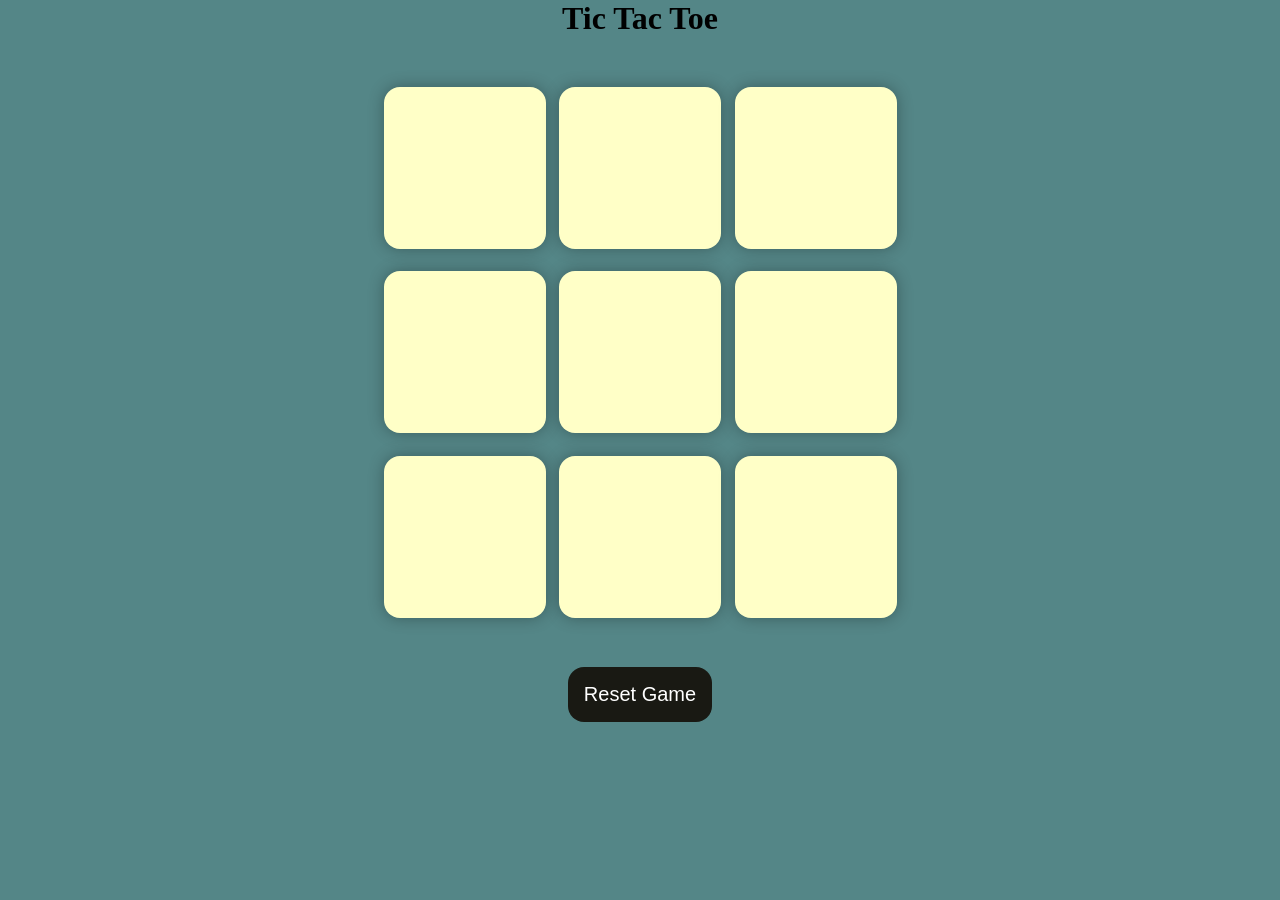
==== Learning-Language-JavaScript/Lecture-Shradha-Khapra-Javascript/Lectures/lec9/index.html @ 5dbe9f49 "recent updates" ====
<!DOCTYPE html>
<html lang="en">
<head>
    <meta charset="UTF-8">
    <meta name="viewport" content="width=device-width, initial-scale=1.0">
    <title>Tic-Tac-Toe Game</title>
    <link rel="stylesheet" href="style.css">
</head>
<body>
    <div class="msg-container hide">
        <p id ="msg"> Winner</p>
        <button id = "new-btn"> New Game</button>
    </div>
    <main>
        <h1>Tic Tac Toe</h1>
        <div class = "container">
            <div class = "game">
                <button class = "box"> </button>
                <button class = "box"> </button>
                <button class = "box"> </button>
                <button class = "box"> </button>
                <button class = "box"> </button>
                <button class = "box"> </button>
                <button class = "box"> </button>
                <button class = "box"> </button>
                <button class = "box"> </button>
            </div>
        </div>
        <button id = "reset-btn"> Reset Game</button>
    </main>
    <script src = "app.js"> </script>
</body>
</html>
---- Learning-Language-JavaScript/Lecture-Shradha-Khapra-Javascript/Lectures/lec9/style.css ----
*{ /* general */
    margin: 0;
    padding: 0;
}

body{
    background-color: #548687;
    text-align: center;
}

.container{ /* class */
    height: 70vh;
    display: flex;
    justify-content: center;
    align-items: center;
}

.game{
    height: 60vmin;
    width: 60vmin;
    display: flex;
    flex-wrap: wrap;
    justify-content: center;
    align-items: center;
    gap: 1.5vmin;
}

.box{
    height: 18vmin;
    width: 18vmin;
    border-radius: 1rem;
    border: none;
    box-shadow: 0 0 1rem rgba(0,0,0,0.3);
    font-size: 8vmin;
    color: #B0413E;
    background-color: #ffffc7;
}

#reset-btn{
    padding: 1rem;
    font-size: 1.25rem;
    background-color: #191913;
    color: white;
    border-radius: 1rem;
    border: none;
}

#new-btn{
    padding: 1rem;
    font-size: 1.25rem;
    background-color: #191913;
    color: white;
    border-radius: 1rem;
    border: none;
}

#msg{
    color:#ffffc7;
    font-size: 5vmin;
} 

.msg-container{
    height: 100vmin;
    display: flex;
    justify-content: center;
    align-items: center;
    flex-direction: column;
    gap: 4rem;
}

.hide{
    display: none;
}
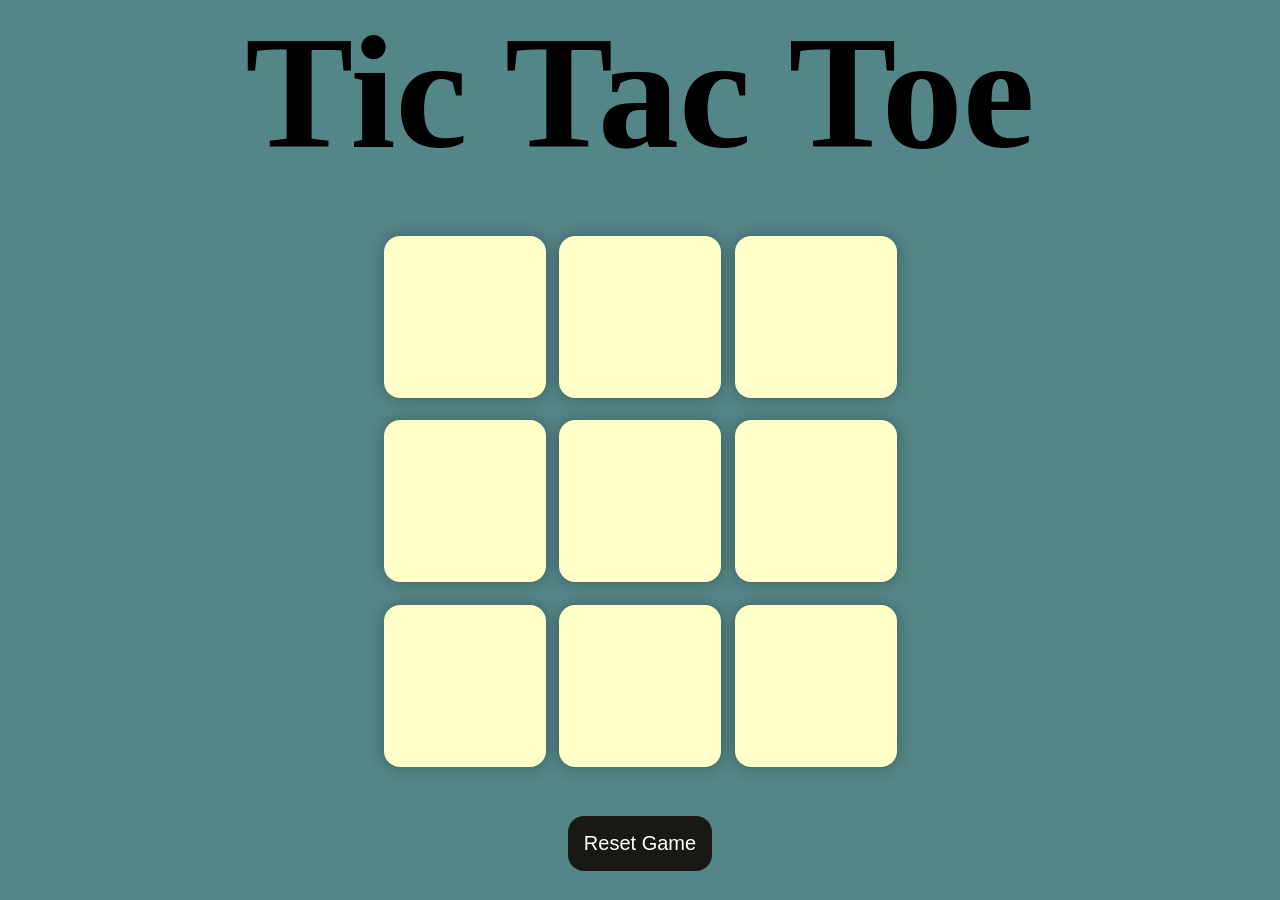
==== commit 09bd5e81: "new game unlocked" ====
--- a/Learning-Language-JavaScript/Lecture-Shradha-Khapra-Javascript/Lectures/lec9/index.html
+++ b/Learning-Language-JavaScript/Lecture-Shradha-Khapra-Javascript/Lectures/lec9/index.html
@@ -7,12 +7,18 @@
     <link rel="stylesheet" href="style.css">
 </head>
 <body>
-    <div class="msg-container hide">
+    <!-- <div class="msg-container hide">
         <p id ="msg"> Winner</p>
         <button id = "new-btn"> New Game</button>
-    </div>
+    </div> -->
     <main>
-        <h1>Tic Tac Toe</h1>
+        <h1 id="main-heading">Tic Tac Toe</h1>
+
+        <div class="msg-container hide">
+        <p id ="msg"> Winner</p>
+        <button id = "new-btn"> New Game</button>
+       </div>
+
         <div class = "container">
             <div class = "game">
                 <button class = "box"> </button>
@@ -26,7 +32,7 @@
                 <button class = "box"> </button>
             </div>
         </div>
-        <button id = "reset-btn"> Reset Game</button>
+        <button id = "reset-btn" class ="btn"> Reset Game</button>
     </main>
     <script src = "app.js"> </script>
 </body>
--- a/Learning-Language-JavaScript/Lecture-Shradha-Khapra-Javascript/Lectures/lec9/style.css
+++ b/Learning-Language-JavaScript/Lecture-Shradha-Khapra-Javascript/Lectures/lec9/style.css
@@ -70,4 +70,8 @@
 
 .hide{
     display: none;
+}
+
+#main-heading{
+    font-size: 18vmin;
 }
